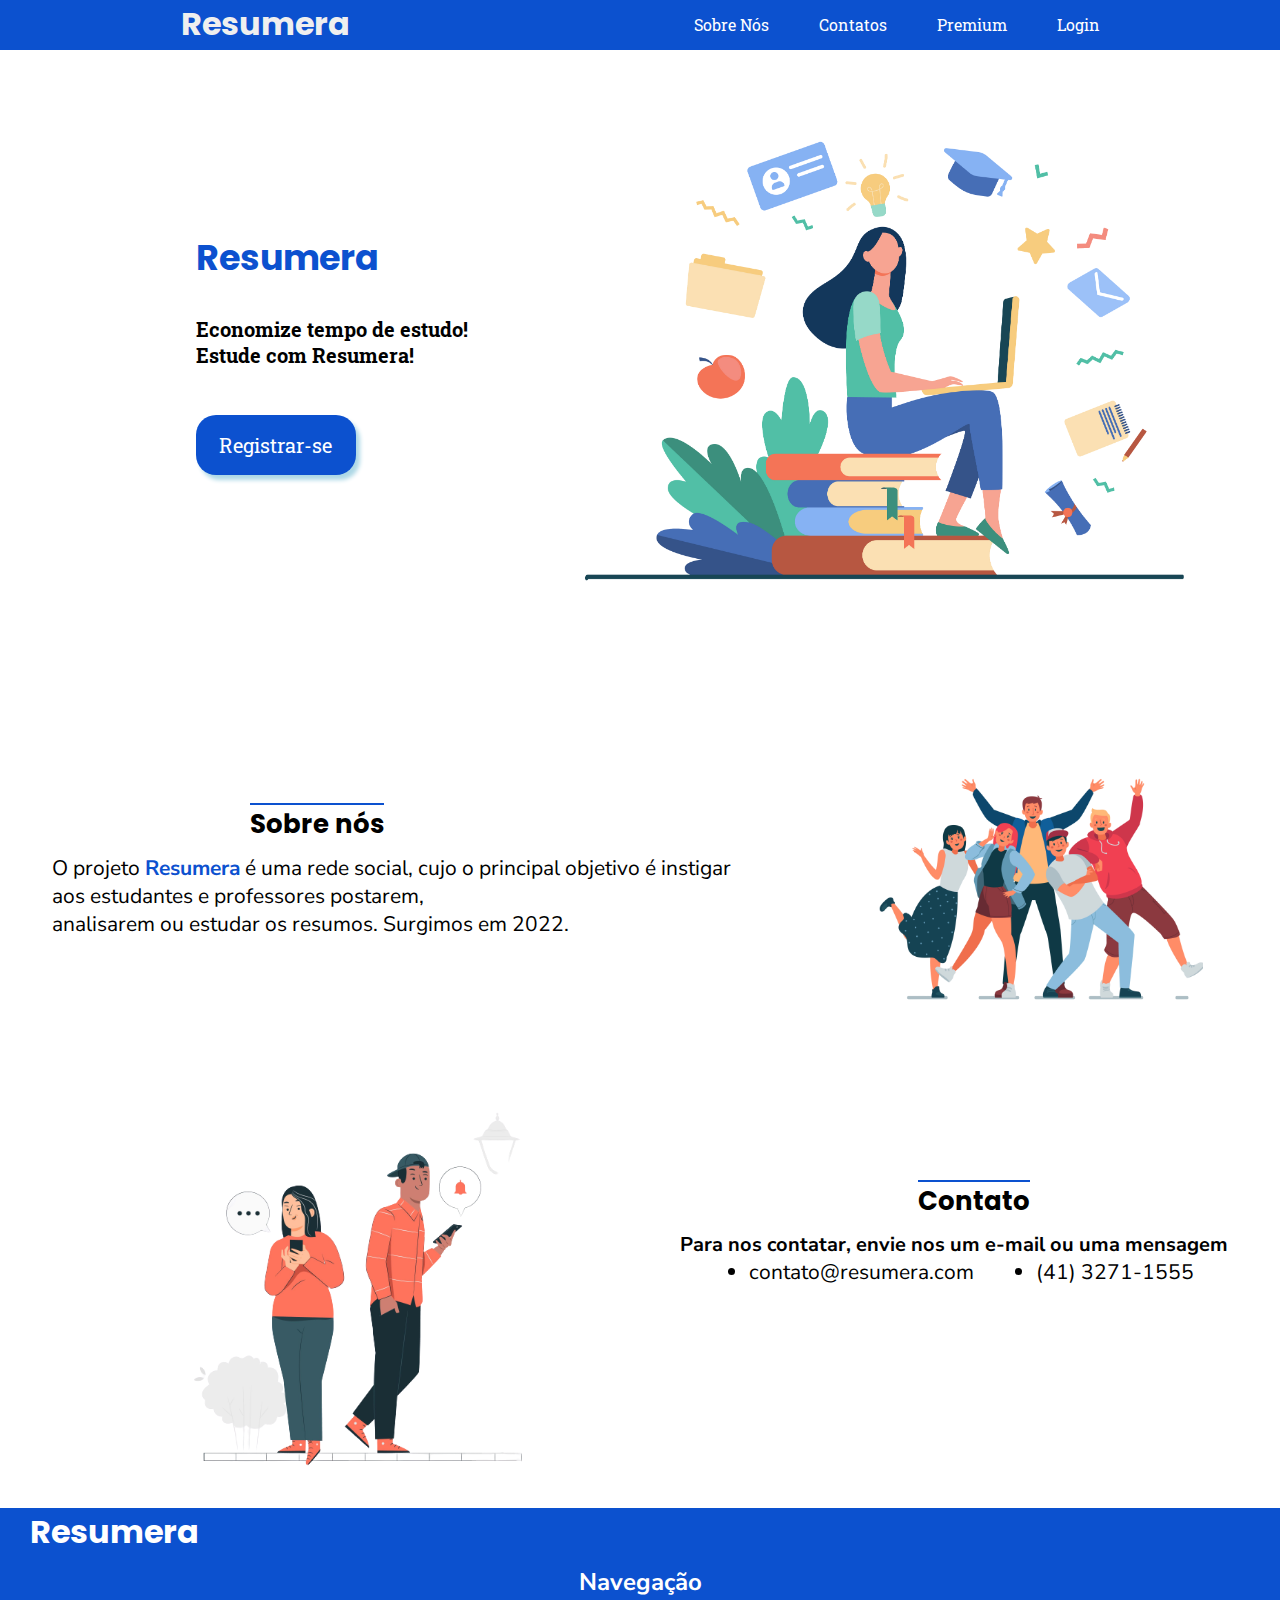
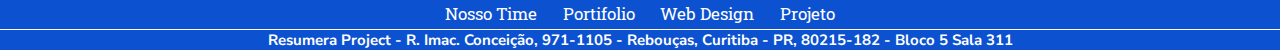
==== components/landingPage/index.html @ 5974a450 "Organizado por pastas" ====
<!DOCTYPE html>
<html lang="pt-br">
<head>
    <meta charset="UTF-8">
    <meta http-equiv="X-UA-Compatible" content="IE=edge">
    <meta name="viewport" content="width=device-width, initial-scale=1.0">
    <link rel="stylesheet" href="styles.css">
    <link rel="icon" href="midia/merinha2.png">
    <title>Resumera - Resuma seu estudo e tempo!</title>
</head>
<body>

    <!-- CABEÇALHO -->
    <header class="cabecalho">
        <h1 class="logo">Resumera</h1>
        <nav class="cabecalho-menu">
            <a class="cabecalho-menu" href="#sobrenos">Sobre Nós</a>
            <a class="cabecalho-menu" href="#contatos">Contatos</a>
            <a class="cabecalho-menu" href="#">Premium</a>
            <a class="cabecalho-menu" href="login.html">Login</a>
        </nav>
    </header>

    <!-- CONTEUDO -->
    <main class="conteudo">
        <section class="conteudo-principal">
            <div class="conteudo-principal-escrito">
                <h1 class="logo-title">Resumera</h1>
                <h2 class="conteudo-principal-sub">Economize tempo de estudo! <br> Estude com Resumera!</h2>
                <button class="botao">Registrar-se</button>
            </div>
            <img class="imagem-principal" src="midia/imagemprincipal2.png" alt="Menina Sentada Sobre Livros" width="65%">
        </section>
        
        <section id="sobrenos" class="conteudo-secundario">
            <h3 class="sobrenos-titulo">Sobre nós</h3>
            <p class="sobrenos-sub">O projeto <strong>Resumera</strong> é uma rede social, cujo o principal objetivo é instigar <br> aos estudantes e professores postarem, <br> analisarem ou estudar os resumos. Surgimos em 2022.</p>
        </section>
        <img src="midia/sobrenos.png" alt="Jovens dando tchau" width="26%" class="imagem-sobrenos">
        <section>
            <div id="contatos" class="contatos">
                <h3 class="contatos-titulo">Contato</h3>
                <h4 class="contatos-sub">Para nos contatar, envie nos um e-mail ou uma mensagem</h4>
                <ul class="contatos-options">
                    <li>contato@resumera.com</li>
                    <li>(41) 3271-1555</li>
                </ul>
            </div>
            <img class="img-contato" src="midia/contato.png" alt="Logoo2" width="29%">
        </section>
    </main>

    <!-- RODAPÉ -->
    <footer class="rodape" width="40%">
        <h1 class="rodape-logo">Resumera</h1>
        <h2 class="rodape-nav">Navegação</h2>
        <nav class="rodape-contain">
            <a class="rodape-contain" href="#">Nosso Time</a>
            <a class="rodape-contain" href="https://github.com/Gbex204/Projeto.Resumera.2022" target="_blank">Portifolio</a>
            <a class="rodape-contain" href="#">Web Design</a>
            <a class="rodape-contain" href="https://trello.com/b/6v7cFsYJ" target="_blank">Projeto</a>
        </nav>
        <h3 class="rodape-sub">Resumera Project - R. Imac. Conceição, 971-1105 - Rebouças, Curitiba - PR, 80215-182 - Bloco 5 Sala 311</h3>
    </footer>
</body>
</html>
---- components/landingPage/styles.css ----
@import url('https://fonts.googleapis.com/css2?family=Poppins&family=Roboto+Slab&display=swap');
@import url('https://fonts.googleapis.com/css2?family=Nunito+Sans&display=swap');

/*
font-family: 'Poppins', sans-serif;
font-family: 'Roboto Slab', serif; 
font-family: 'Nunito Sans', sans-serif; 
*/

* {
    padding: 0;
    margin: 0;
    text-decoration: none;
    box-sizing: border-box;
}

strong {
    color: #0c51cf;
}

/* CABEÇALHO */

.cabecalho {
    background-color: #0c51cf;
    display: flex;
    gap: 42px;
    flex-direction: row;
    align-items: center;
    justify-content: space-around;
}

.cabecalho-menu{
    display: flex;
    gap: 50px;
    color: white;
    font-family: 'Roboto Slab', serif;
    font-weight: 400;
}

.cabecalho nav a:hover {
   text-decoration: underline;
}

.logo {
    font-family: 'Poppins', sans-serif;
    color: #efefef;
    width: 110px;
}

/* CONTEUDO */

.logo-title {
    font-family: 'Poppins', sans-serif;
    color: #0c51cf;
    font-size: 35px;
}

.conteudo {
    border-top: 2px solid #0c51cf;
}

.conteudo-principal {
    margin-top: 5%;
    margin-left: 13%;
    display: flex;
    flex-direction: row;
    align-items: center;
    justify-content: space-around;
}

.conteudo-principal-escrito {
    color: black;
    display: flex;
    flex-direction: column;
    gap: 32px;
}

.conteudo-principal-sub {
    font-family: 'Roboto Slab', serif;
    font-size: 20px
}

.botao {
    margin-top: 15px;
    background-color: #0c51cf;
    color: white;
    width: 160px;
    height: 60px;
    border: none;
    box-shadow: 4px 5px 4px lightblue;
    border-radius: 20px;
    font-family: 'Roboto Slab', serif;
    font-size: 20px;
    font-weight: 400;
}
.botao:hover {
    background-color: #6975ad;
}

.imagem-principal {
    transition-timing-function: ease;
    transition-duration: 2s;
    transition-delay: 2s;
}


/* ================SOBRE NÓS================= */

.conteudo-secundario {
    display: flex;
    flex-direction: column;
    align-items: flex-start;
    justify-content: space-around;
    margin-top: 200px;
}

.sobrenos-titulo {
    align-items: center;
    border-top: 2px solid #0c51cf;
    margin-top: 12px;
    font-family: 'Poppins', sans-serif;
    font-size: 26px;
    margin-left: 250px;
}

.sobrenos-sub {
    font-size: 21px;
    margin-top: 10px;
    font-family: 'Nunito Sans', sans-serif;
    justify-content: space-between;
    text-align: justify;
    margin-left: 52px;
}

.imagem-sobrenos {
    margin-left: 870px;
    margin-top:-185px;
}

/* =============CONTATOS======================== */

.contatos {
    display: flex;
    flex-direction: column;
    align-items: flex-end;
    text-align: right;
    margin-top: 166px;
    justify-content: space-around;
}

.contatos-titulo {
    border-top: 2px solid #0c51cf;
    font-family: 'Poppins', sans-serif;
    font-size: 26px;
    margin-right: 250px;
}

.contatos-sub {
    font-family: 'Nunito Sans', sans-serif;
    font-size: 20px;
    margin-top: 10px; 
    margin-right: 52px;
}

.contatos-options {
    display: flex;
    flex-direction: row;
    justify-content: space-around;
    font-size: 21px;
    gap: 62px;
    margin-right: 86px;
    font-family: 'Nunito Sans', sans-serif;
}

.img-contato {
    margin-left: 177px;
    margin-top:-185px;
    margin-bottom: 12px;
}

/* RODAPÉ */

footer {
    background-color: #0c51cf;
    margin-top: 20px;
    color: white;
}

.rodape-logo {
    font-family: 'Poppins', sans-serif;
    color: white;
    width: 110px;
    margin-left: 30px;
}

.rodape-contain {
    display: flex;
    gap: 2%;
    flex-direction: row;
    align-items: center;
    justify-content: center;
    font-size: 17px;
    font-family: 'Roboto Slab', serif;
    margin-top: 2px;
    margin-bottom: 2px;
    text-decoration: none;
    color: white;
}

.rodape-nav {
    font-family: 'Nunito Sans', sans-serif;
    align-items: center;
    text-align: center;
    margin-top: 10px;
    
}

.rodape-sub {
    font-family: 'Nunito Sans', sans-serif;
    font-size: 15px;
    text-align: center;
    border-top: 1px solid white;
}

.rodape-contain a:hover {
    text-decoration: underline;
    color: #233961;
}
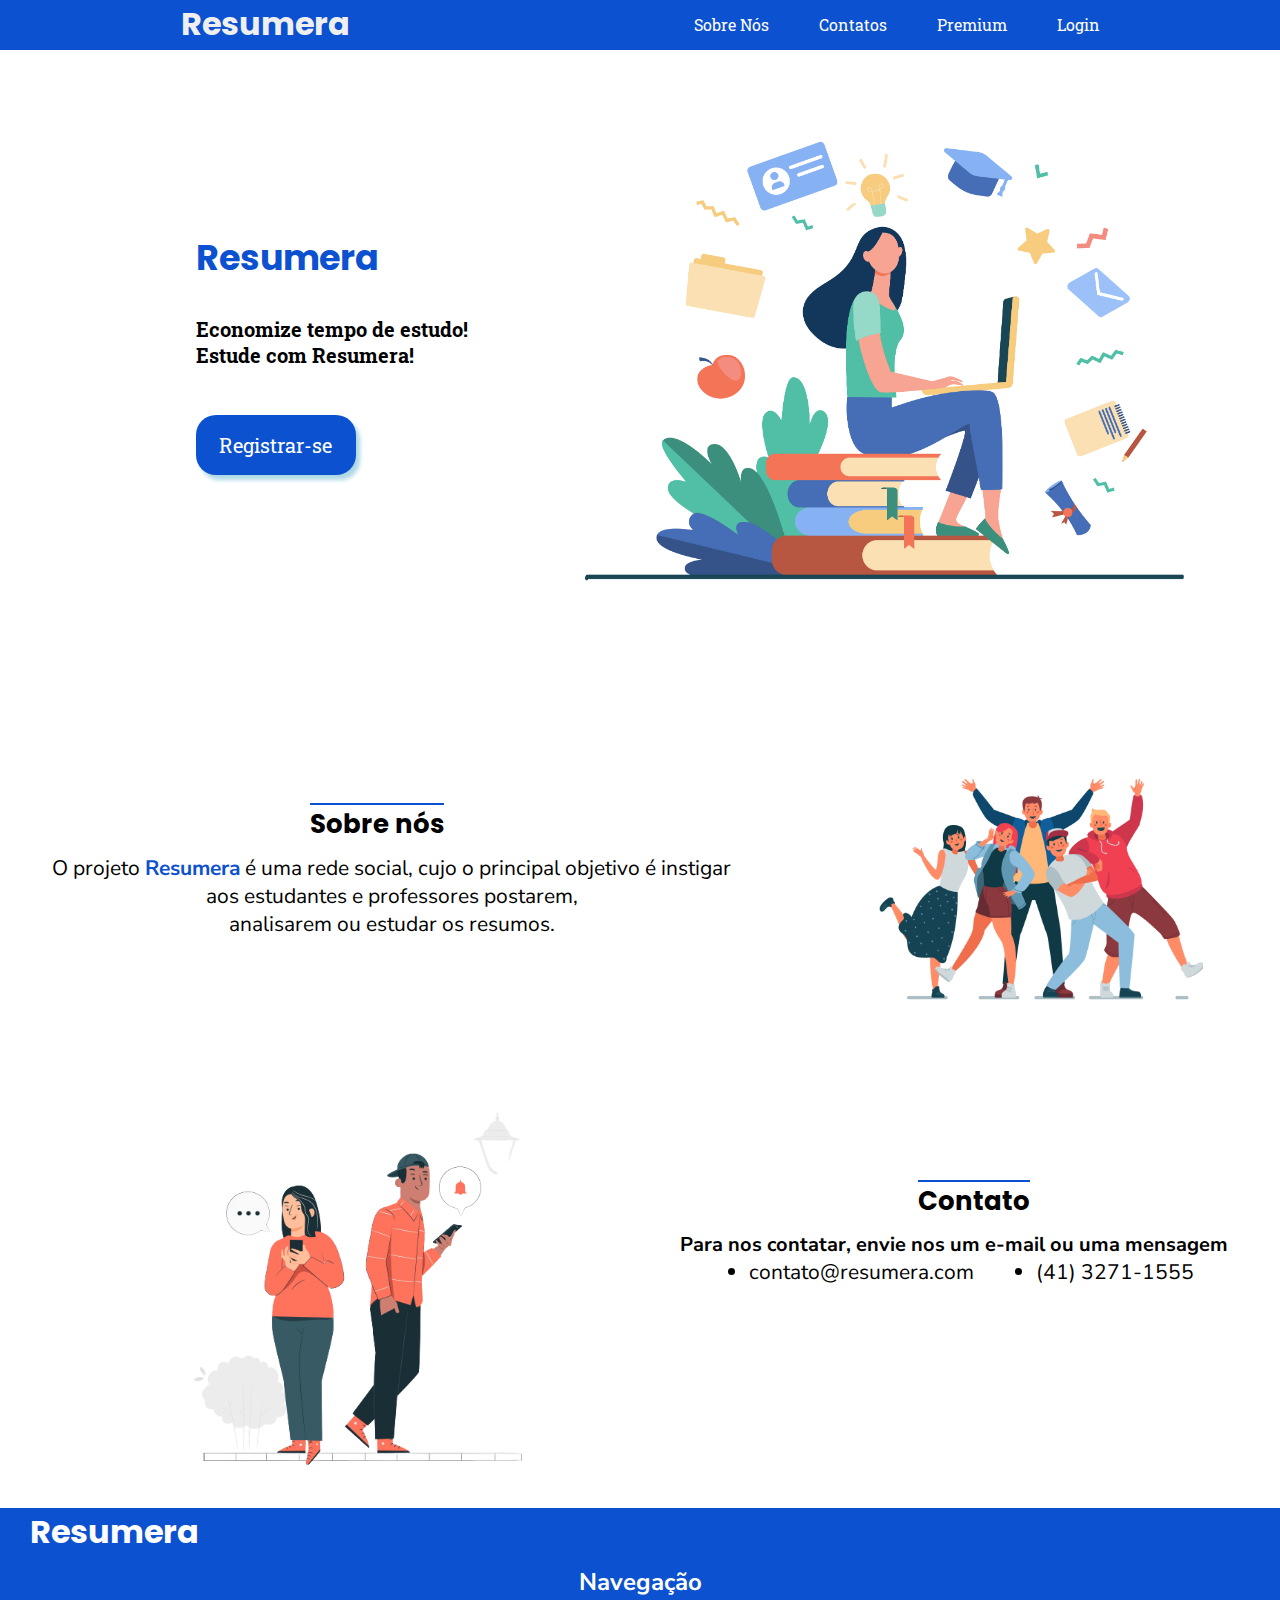
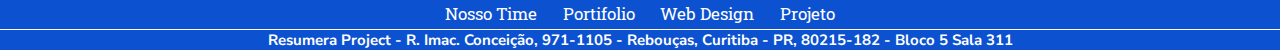
==== commit 3d0a10ee: "MAIN" ====
--- a/components/landingPage/index.html
+++ b/components/landingPage/index.html
@@ -34,7 +34,7 @@
         
         <section id="sobrenos" class="conteudo-secundario">
             <h3 class="sobrenos-titulo">Sobre nós</h3>
-            <p class="sobrenos-sub">O projeto <strong>Resumera</strong> é uma rede social, cujo o principal objetivo é instigar <br> aos estudantes e professores postarem, <br> analisarem ou estudar os resumos. Surgimos em 2022.</p>
+            <p class="sobrenos-sub">O projeto <strong>Resumera</strong> é uma rede social, cujo o principal objetivo é instigar <br> aos estudantes e professores postarem, <br> analisarem ou estudar os resumos.</p>
         </section>
         <img src="midia/sobrenos.png" alt="Jovens dando tchau" width="26%" class="imagem-sobrenos">
         <section>
@@ -55,7 +55,7 @@
         <h1 class="rodape-logo">Resumera</h1>
         <h2 class="rodape-nav">Navegação</h2>
         <nav class="rodape-contain">
-            <a class="rodape-contain" href="#">Nosso Time</a>
+            <a class="rodape-contain" href="aboutus/aboutus.html" target="_blank">Nosso Time</a>
             <a class="rodape-contain" href="https://github.com/Gbex204/Projeto.Resumera.2022" target="_blank">Portifolio</a>
             <a class="rodape-contain" href="#">Web Design</a>
             <a class="rodape-contain" href="https://trello.com/b/6v7cFsYJ" target="_blank">Projeto</a>
--- a/components/landingPage/styles.css
+++ b/components/landingPage/styles.css
@@ -120,7 +120,7 @@
     margin-top: 12px;
     font-family: 'Poppins', sans-serif;
     font-size: 26px;
-    margin-left: 250px;
+    margin-left: 310px;
 }
 
 .sobrenos-sub {
@@ -128,7 +128,7 @@
     margin-top: 10px;
     font-family: 'Nunito Sans', sans-serif;
     justify-content: space-between;
-    text-align: justify;
+    text-align: center;
     margin-left: 52px;
 }
 
